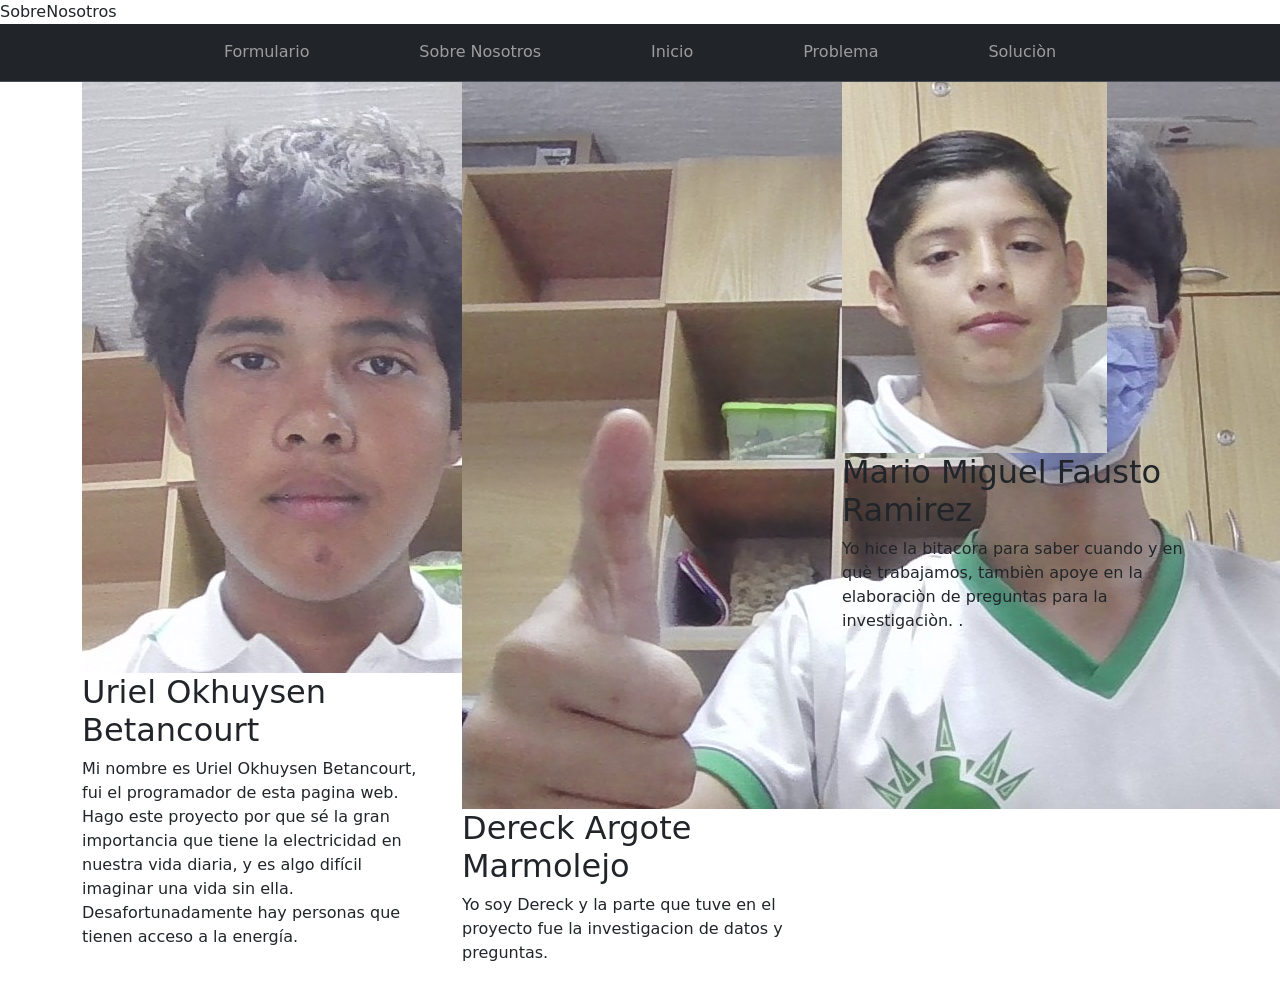
==== aboutUs/aboutUs.html @ 63bcc5ed "Update navigation links and stylesheet paths for consistency across multiple HTML files" ====
<!DOCTYPE html>
<html lang="en">

<head>
    <meta charset="UTF-8">
    <meta name="viewport" content="width=device-width, initial-scale=1.0">
    <base href="/ecohidro/">
    <link href="https://cdn.jsdelivr.net/npm/bootstrap@5.3.8/dist/css/bootstrap.min.css" rel="stylesheet"
        integrity="sha384-sRIl4kxILFvY47J16cr9ZwB07vP4J8+LH7qKQnuqkuIAvNWLzeN8tE5YBujZqJLB" crossorigin="anonymous">
    <script src="https://cdn.jsdelivr.net/npm/bootstrap@5.3.8/dist/js/bootstrap.bundle.min.js"
        integrity="sha384-FKyoEForCGlyvwx9Hj09JcYn3nv7wiPVlz7YYwJrWVcXK/BmnVDxM+D2scQbITxI"
        crossorigin="anonymous"></script>
    <link rel="stylesheet" href="aboutUs.css">
    <link rel="stylesheet" href="index.css">
    <title>Document</title>
</head>

<body>
    <div id="vertical-title">SobreNosotros</div>

    <nav class="navbar navbar-expand-md bg-dark sticky-top border-bottom" data-bs-theme="dark">
        <div class="container"> <a class="navbar-brand d-md-none" href="#"> <svg class="bi" width="24" height="24"
                    aria-hidden="true">
                    <use xlink:href="#aperture"></use>
                </svg>
                Aperture
            </a> <button class="navbar-toggler" type="button" data-bs-toggle="offcanvas" data-bs-target="#offcanvas"
                aria-controls="offcanvas" aria-label="Toggle navigation"> <span class="navbar-toggler-icon"></span>
            </button>
            <div class="offcanvas offcanvas-end" tabindex="-1" id="offcanvas" aria-labelledby="offcanvasLabel">
                <div class="offcanvas-header">
                    <h5 class="offcanvas-title" id="offcanvasLabel">Aperture</h5> <button type="button"
                        class="btn-close" data-bs-dismiss="offcanvas" aria-label="Close"></button>
                </div>
                <div class="offcanvas-body">
                    <ul class="navbar-nav flex-grow-1 justify-content-between">
                        <li class="nav-item"><a class="nav-link" href="#" aria-label="Aperture"> <svg class="bi"
                                    width="24" height="24" aria-hidden="true">
                                    <use xlink:href="#aperture"></use>
                                </svg> </a></li>
                        <li class="nav-item"><a class="nav-link" href="formulario/formulario.html">Formulario</a></li>
                        <li class="nav-item"><a class="nav-link" href="aboutUs/aboutUs.html">Sobre Nosotros</a></li>
                        <li class="nav-item"><a class="nav-link" href="index.html">Inicio</a></li>
                        <li class="nav-item"><a class="nav-link" href="info-problema/info-problema.html">Problema</a>
                        </li>
                        <li class="nav-item"><a class="nav-link" href="info-producto/info-producto.html">Soluciòn</a>
                        </li>
                        <li class="nav-item"><a class="nav-link" href="#" aria-label="Cart"> <svg class="bi" width="24"
                                    height="24" aria-hidden="true">
                                    <use xlink:href="#cart"></use>
                                </svg> </a></li>
                    </ul>
                </div>
            </div>
        </div>
    </nav>
    <div class="container">
        <div class="row">
            <div class="col-lg-4"> <img src="../imagenes/WIN_20260318_08_25_24_Pro.jpg" alt="Imagen de Uriel Okhuysen Betancurt, programador.">
        <h2 class="fw-normal">
            <font dir="auto" style="vertical-align: inherit;">
                <font dir="auto" style="vertical-align: inherit;">Uriel Okhuysen Betancourt</font>
            </font>
        </h2>
        <p>
            <font dir="auto" style="vertical-align: inherit;">
                <font dir="auto" style="vertical-align: inherit;">Mi nombre es Uriel Okhuysen Betancourt, fui el programador de esta pagina web. Hago este proyecto por que sé la gran importancia que tiene la electricidad en nuestra vida diaria, y es algo difícil imaginar una vida sin ella. Desafortunadamente hay personas que tienen acceso a la energía.</font>
            </font>
        </p>
        
    </div>

        <div class="col-lg-4"> <img src="../imagenes/WIN_20260325_08_03_50_Pro.jpg" alt="Imagen de Dereck Argote Marmolejo, investigador.">
        <h2 class="fw-normal">
            <font dir="auto" style="vertical-align: inherit;">
                <font dir="auto" style="vertical-align: inherit;">Dereck Argote Marmolejo</font>
            </font>
        </h2>
        <p>
            <font dir="auto" style="vertical-align: inherit;">
                <font dir="auto" style="vertical-align: inherit;"> Yo soy Dereck y la parte que tuve en el proyecto fue la investigacion de datos y preguntas.</font>
            </font>
        </p>
        
    </div>
        <div class="col-lg-4"> <img src="../imagenes/WIN_20260318_08_23_38_Pro.jpg" alt="Imagen de Mario Miguel Fausto Ramirez, investigador.">
        <h2 class="fw-normal">
            <font dir="auto" style="vertical-align: inherit;">
                <font dir="auto" style="vertical-align: inherit;">Mario Miguel Fausto Ramirez</font>
            </font>
        </h2>
        <p>
            <font dir="auto" style="vertical-align: inherit;">
                <font dir="auto" style="vertical-align: inherit;">Yo hice la bitacora para saber cuando y en què trabajamos, tambièn apoye en la elaboraciòn de preguntas para la investigaciòn.
                    .</font>
            </font>
        </p>
      
    </div>
        </div>
    </div>
</body>
    
</html>
---- aboutUs/aboutUs.css ----
/* styles for aboutUs.html */
img {
  width: 120px;
  height: 120px;
  border-radius: 50%;
  object-fit: cover;
  border: 3px solid #ddd;
  margin-bottom: 1rem;
}

/* remove underlines and white decorations from text */
p, h2, font, span, a {
  text-decoration: none !important;
  border: none !important;
  border-bottom: none !important;
  text-shadow: none !important;
  background: transparent !important;
  background-color: transparent !important;
  background-image: none !important;
  box-shadow: none !important;
  color: #000 !important;
  line-height: normal !important;
}

/* specifically target font elements */
font {
  background: transparent !important;
  background-color: transparent !important;
  background-image: none !important;
  color: #000 !important;
  text-decoration: none !important;
  box-shadow: none !important;
}

/* ensure paragraphs have no background */
p {
  background: transparent !important;
  background-color: transparent !important;
  background-image: none !important;
  color: #000 !important;
}
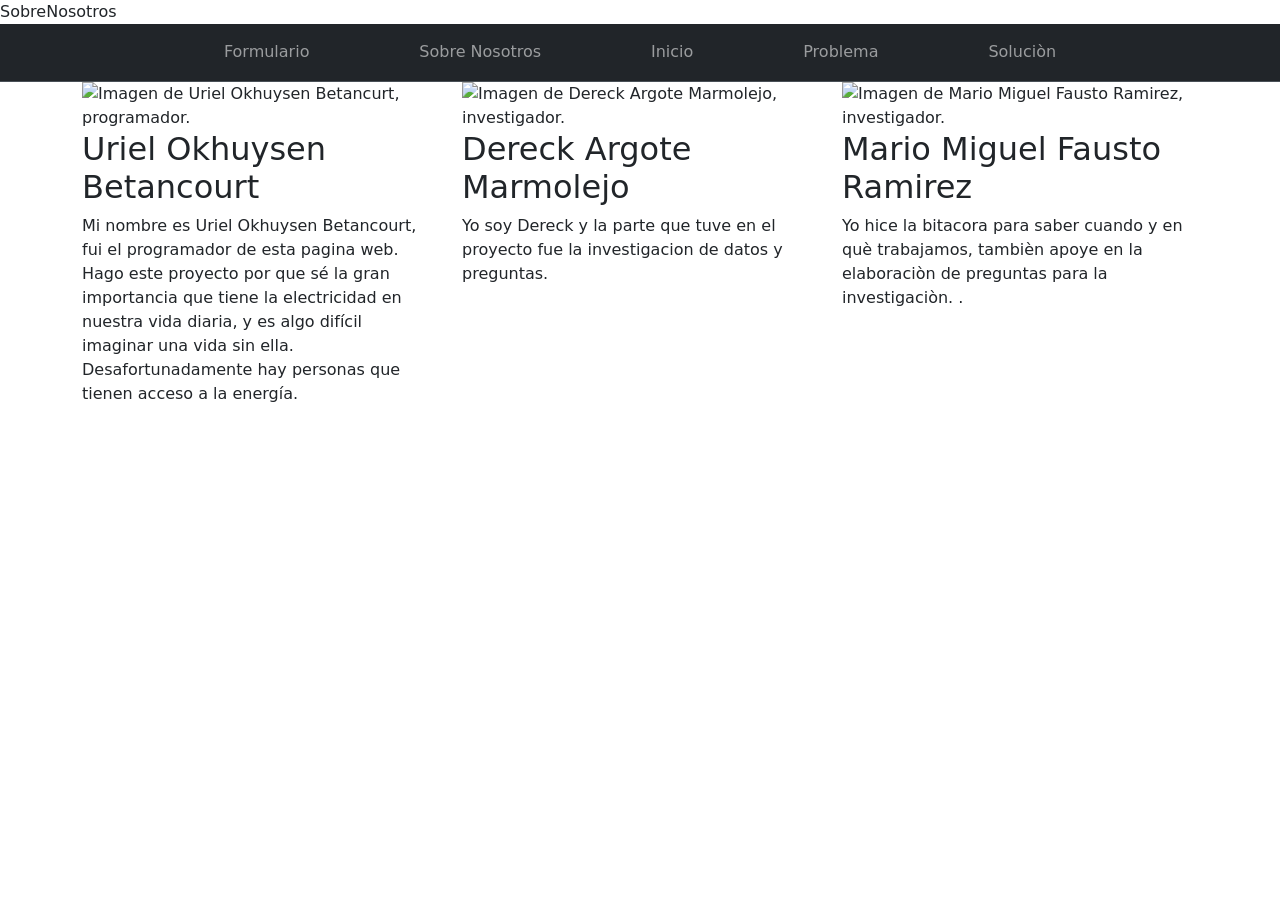
==== commit a675183f: "Update image paths in multiple HTML files for correct relative referencing" ====
--- a/aboutUs/aboutUs.html
+++ b/aboutUs/aboutUs.html
@@ -56,7 +56,7 @@
     </nav>
     <div class="container">
         <div class="row">
-            <div class="col-lg-4"> <img src="../imagenes/WIN_20260318_08_25_24_Pro.jpg" alt="Imagen de Uriel Okhuysen Betancurt, programador.">
+            <div class="col-lg-4"> <img src="imagenes/WIN_20260318_08_25_24_Pro.jpg" alt="Imagen de Uriel Okhuysen Betancurt, programador.">
         <h2 class="fw-normal">
             <font dir="auto" style="vertical-align: inherit;">
                 <font dir="auto" style="vertical-align: inherit;">Uriel Okhuysen Betancourt</font>
@@ -70,7 +70,7 @@
         
     </div>
 
-        <div class="col-lg-4"> <img src="../imagenes/WIN_20260325_08_03_50_Pro.jpg" alt="Imagen de Dereck Argote Marmolejo, investigador.">
+        <div class="col-lg-4"> <img src="imagenes/WIN_20260325_08_03_50_Pro.jpg" alt="Imagen de Dereck Argote Marmolejo, investigador.">
         <h2 class="fw-normal">
             <font dir="auto" style="vertical-align: inherit;">
                 <font dir="auto" style="vertical-align: inherit;">Dereck Argote Marmolejo</font>
@@ -83,7 +83,7 @@
         </p>
         
     </div>
-        <div class="col-lg-4"> <img src="../imagenes/WIN_20260318_08_23_38_Pro.jpg" alt="Imagen de Mario Miguel Fausto Ramirez, investigador.">
+        <div class="col-lg-4"> <img src="imagenes/WIN_20260318_08_23_38_Pro.jpg" alt="Imagen de Mario Miguel Fausto Ramirez, investigador.">
         <h2 class="fw-normal">
             <font dir="auto" style="vertical-align: inherit;">
                 <font dir="auto" style="vertical-align: inherit;">Mario Miguel Fausto Ramirez</font>
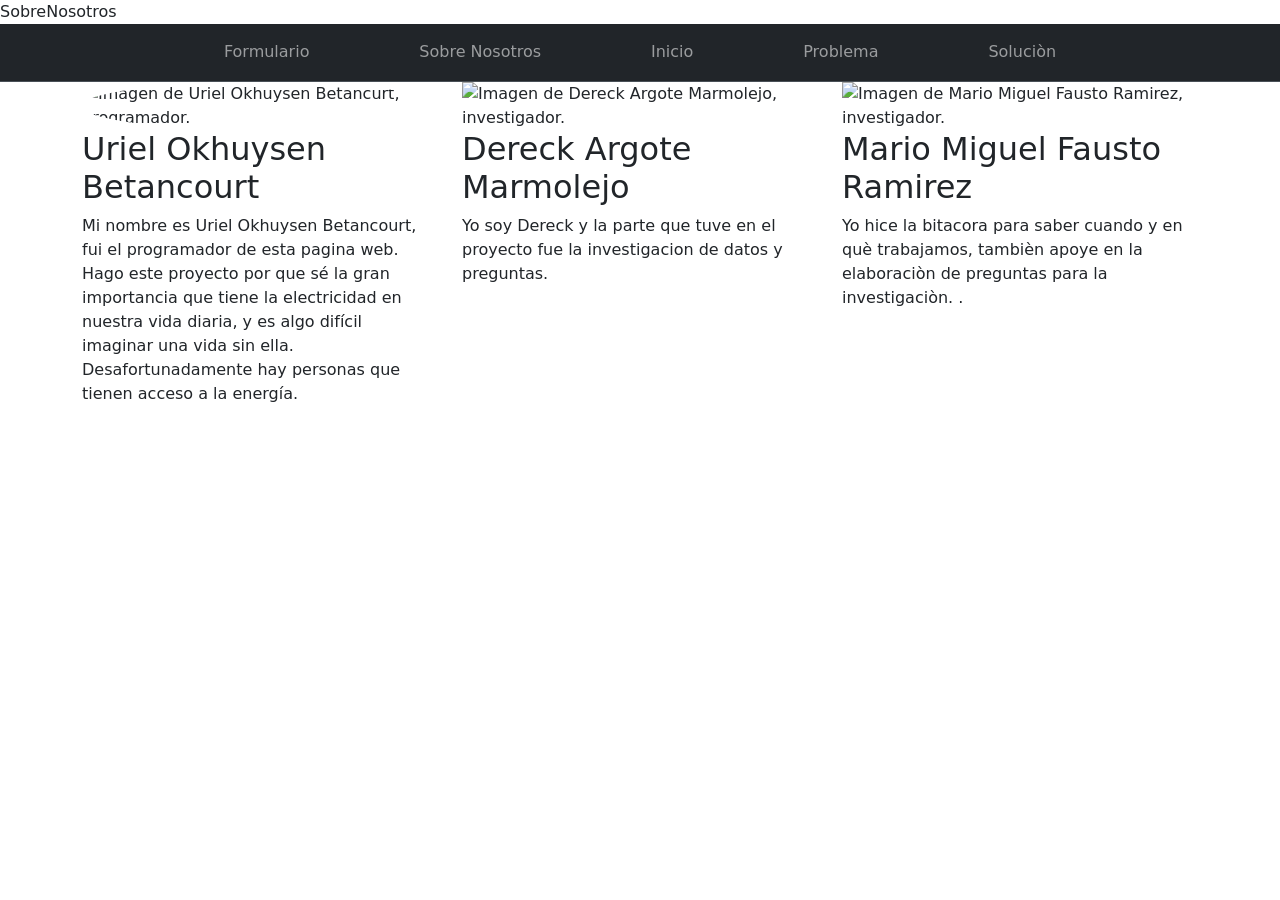
==== commit 2549a1c4: "Add rounded-circle class and height to Uriel's profile image for consistency" ====
--- a/aboutUs/aboutUs.html
+++ b/aboutUs/aboutUs.html
@@ -56,7 +56,7 @@
     </nav>
     <div class="container">
         <div class="row">
-            <div class="col-lg-4"> <img src="imagenes/WIN_20260318_08_25_24_Pro.jpg" alt="Imagen de Uriel Okhuysen Betancurt, programador.">
+            <div class="col-lg-4"> <img src="imagenes/WIN_20260318_08_25_24_Pro.jpg" class="about-profile-image rounded-circle" height="140" alt="Imagen de Uriel Okhuysen Betancurt, programador.">
         <h2 class="fw-normal">
             <font dir="auto" style="vertical-align: inherit;">
                 <font dir="auto" style="vertical-align: inherit;">Uriel Okhuysen Betancourt</font>
@@ -70,7 +70,7 @@
         
     </div>
 
-        <div class="col-lg-4"> <img src="imagenes/WIN_20260325_08_03_50_Pro.jpg" alt="Imagen de Dereck Argote Marmolejo, investigador.">
+        <div class="col-lg-4"> <img src="imagenes/WIN_20260325_08_03_50_Pro.jpg" class="about-profile-image" alt="Imagen de Dereck Argote Marmolejo, investigador.">
         <h2 class="fw-normal">
             <font dir="auto" style="vertical-align: inherit;">
                 <font dir="auto" style="vertical-align: inherit;">Dereck Argote Marmolejo</font>
@@ -83,7 +83,7 @@
         </p>
         
     </div>
-        <div class="col-lg-4"> <img src="imagenes/WIN_20260318_08_23_38_Pro.jpg" alt="Imagen de Mario Miguel Fausto Ramirez, investigador.">
+        <div class="col-lg-4"> <img src="imagenes/WIN_20260318_08_23_38_Pro.jpg" class="about-profile-image" alt="Imagen de Mario Miguel Fausto Ramirez, investigador.">
         <h2 class="fw-normal">
             <font dir="auto" style="vertical-align: inherit;">
                 <font dir="auto" style="vertical-align: inherit;">Mario Miguel Fausto Ramirez</font>
--- a/aboutUs/aboutUs.css
+++ b/aboutUs/aboutUs.css
@@ -1,11 +1,9 @@
-/* styles for aboutUs.html */
-img {
-  width: 120px;
-  height: 120px;
-  border-radius: 50%;
-  object-fit: cover;
-  border: 3px solid #ddd;
-  margin-bottom: 1rem;
+/* Images styling - circular and small */
+.about-profile-image {
+  width: 60px !important;
+  height: 60px !important;
+  border-radius: 50% !important;
+  object-fit: cover !important;
 }
 
 /* remove underlines and white decorations from text */
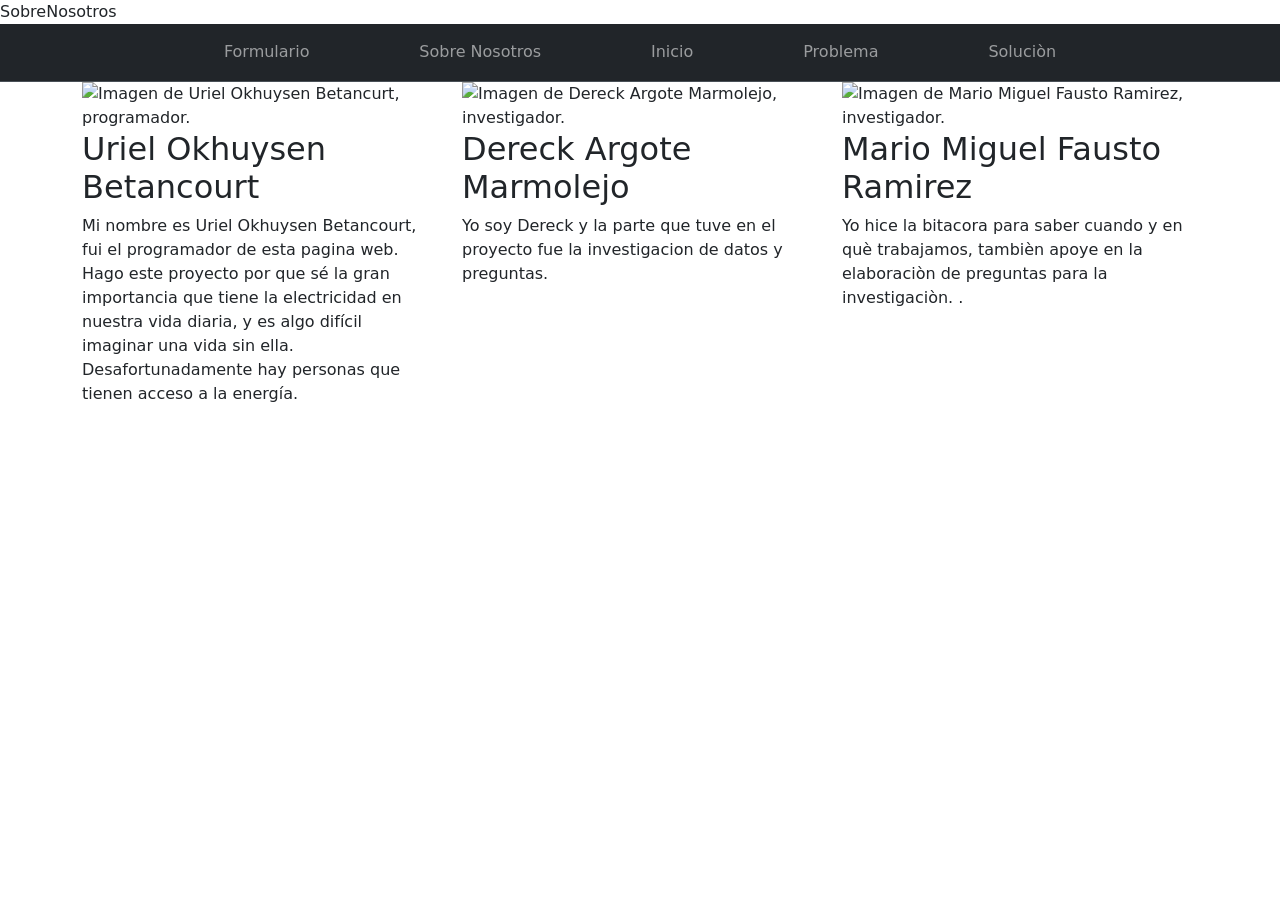
==== commit c495d7f9: "Refactor layout in aboutUs.html to apply rounded-circle class to the row for consistency" ====
--- a/aboutUs/aboutUs.html
+++ b/aboutUs/aboutUs.html
@@ -55,8 +55,8 @@
         </div>
     </nav>
     <div class="container">
-        <div class="row">
-            <div class="col-lg-4"> <img src="imagenes/WIN_20260318_08_25_24_Pro.jpg" class="about-profile-image rounded-circle" height="140" alt="Imagen de Uriel Okhuysen Betancurt, programador.">
+        <div class="row rounded-circle" height="140">
+            <div class="col-lg-4"> <img src="imagenes/WIN_20260318_08_25_24_Pro.jpg" class="about-profile-image"  alt="Imagen de Uriel Okhuysen Betancurt, programador.">
         <h2 class="fw-normal">
             <font dir="auto" style="vertical-align: inherit;">
                 <font dir="auto" style="vertical-align: inherit;">Uriel Okhuysen Betancourt</font>
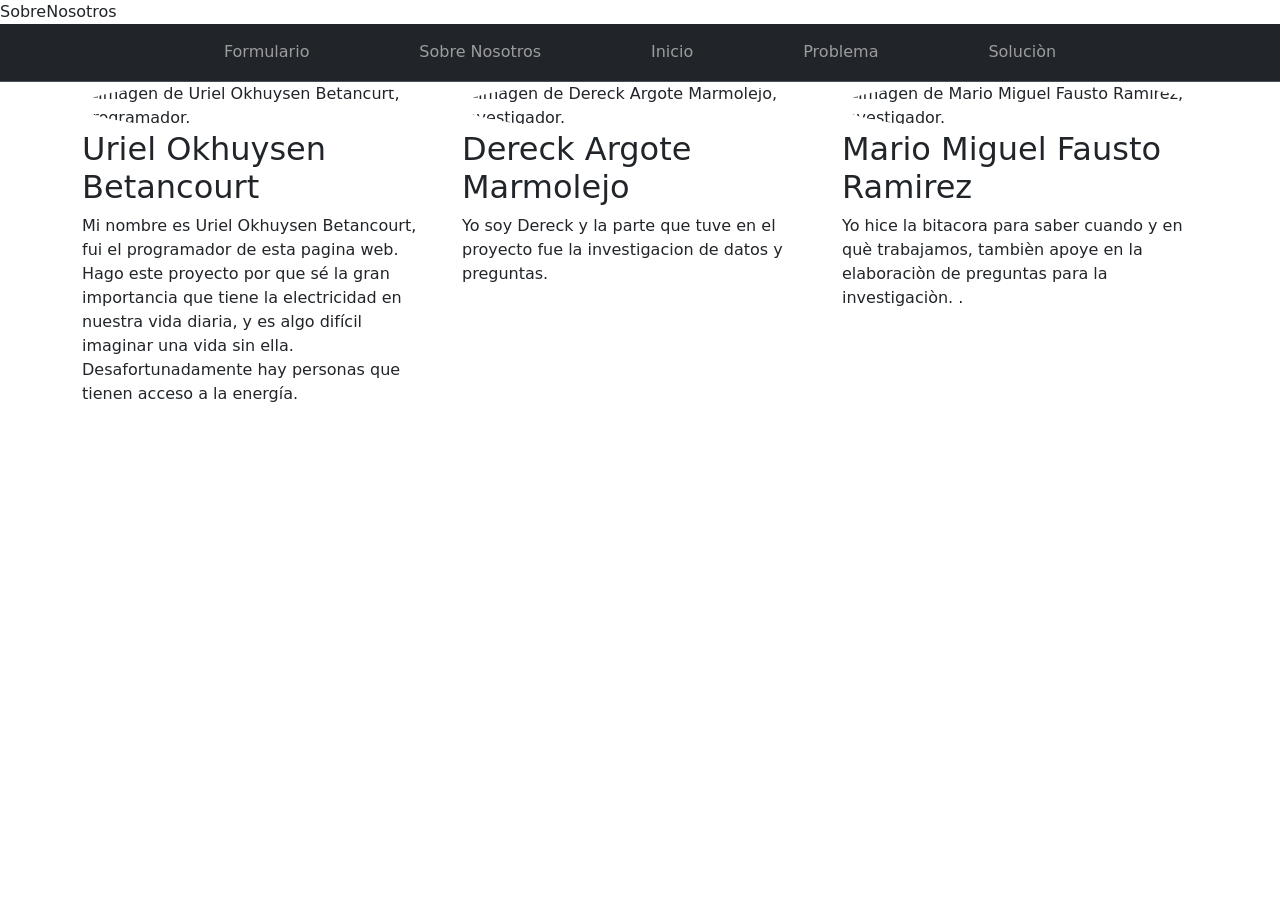
==== commit fabeb7b6: "Add consistent image styles to profile images in aboutUs.html" ====
--- a/aboutUs/aboutUs.html
+++ b/aboutUs/aboutUs.html
@@ -56,7 +56,7 @@
     </nav>
     <div class="container">
         <div class="row rounded-circle" height="140">
-            <div class="col-lg-4"> <img src="imagenes/WIN_20260318_08_25_24_Pro.jpg" class="about-profile-image"  alt="Imagen de Uriel Okhuysen Betancurt, programador.">
+            <div class="col-lg-4"> <img src="imagenes/WIN_20260318_08_25_24_Pro.jpg" class="about-profile-image" style="width:60px;height:60px;border-radius:50%;object-fit:cover;" alt="Imagen de Uriel Okhuysen Betancurt, programador.">
         <h2 class="fw-normal">
             <font dir="auto" style="vertical-align: inherit;">
                 <font dir="auto" style="vertical-align: inherit;">Uriel Okhuysen Betancourt</font>
@@ -70,7 +70,7 @@
         
     </div>
 
-        <div class="col-lg-4"> <img src="imagenes/WIN_20260325_08_03_50_Pro.jpg" class="about-profile-image" alt="Imagen de Dereck Argote Marmolejo, investigador.">
+        <div class="col-lg-4"> <img src="imagenes/WIN_20260325_08_03_50_Pro.jpg" class="about-profile-image" style="width:60px;height:60px;border-radius:50%;object-fit:cover;" alt="Imagen de Dereck Argote Marmolejo, investigador.">
         <h2 class="fw-normal">
             <font dir="auto" style="vertical-align: inherit;">
                 <font dir="auto" style="vertical-align: inherit;">Dereck Argote Marmolejo</font>
@@ -83,7 +83,7 @@
         </p>
         
     </div>
-        <div class="col-lg-4"> <img src="imagenes/WIN_20260318_08_23_38_Pro.jpg" class="about-profile-image" alt="Imagen de Mario Miguel Fausto Ramirez, investigador.">
+        <div class="col-lg-4"> <img src="imagenes/WIN_20260318_08_23_38_Pro.jpg" class="about-profile-image" style="width:60px;height:60px;border-radius:50%;object-fit:cover;" alt="Imagen de Mario Miguel Fausto Ramirez, investigador.">
         <h2 class="fw-normal">
             <font dir="auto" style="vertical-align: inherit;">
                 <font dir="auto" style="vertical-align: inherit;">Mario Miguel Fausto Ramirez</font>
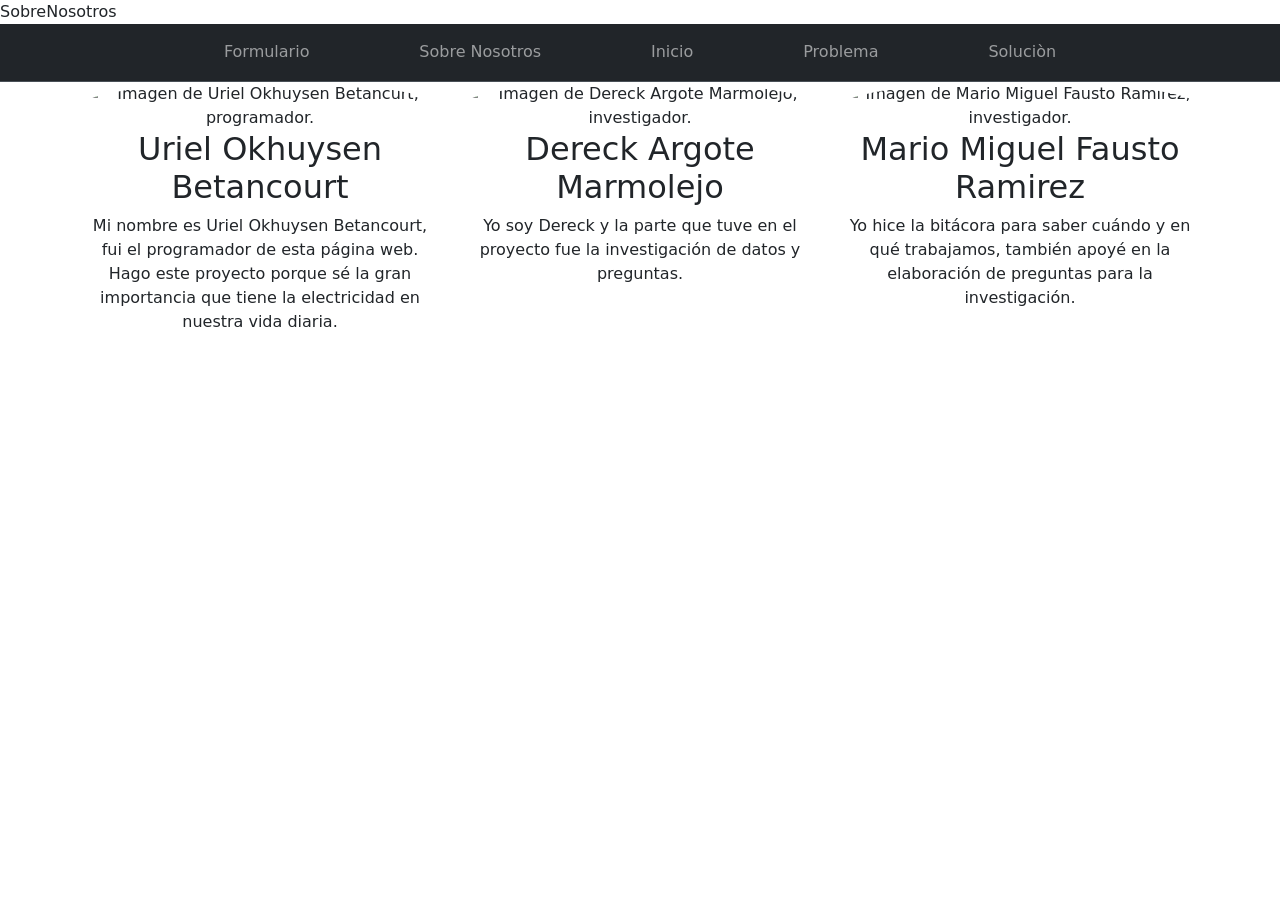
==== commit ba3e73da: "Refactor aboutUs.html to enhance profile section layout and improve text formatting for consistency" ====
--- a/aboutUs/aboutUs.html
+++ b/aboutUs/aboutUs.html
@@ -55,48 +55,24 @@
         </div>
     </nav>
     <div class="container">
-        <div class="row rounded-circle" height="140">
-            <div class="col-lg-4"> <img src="imagenes/WIN_20260318_08_25_24_Pro.jpg" class="about-profile-image" style="width:60px;height:60px;border-radius:50%;object-fit:cover;" alt="Imagen de Uriel Okhuysen Betancurt, programador.">
-        <h2 class="fw-normal">
-            <font dir="auto" style="vertical-align: inherit;">
-                <font dir="auto" style="vertical-align: inherit;">Uriel Okhuysen Betancourt</font>
-            </font>
-        </h2>
-        <p>
-            <font dir="auto" style="vertical-align: inherit;">
-                <font dir="auto" style="vertical-align: inherit;">Mi nombre es Uriel Okhuysen Betancourt, fui el programador de esta pagina web. Hago este proyecto por que sé la gran importancia que tiene la electricidad en nuestra vida diaria, y es algo difícil imaginar una vida sin ella. Desafortunadamente hay personas que tienen acceso a la energía.</font>
-            </font>
-        </p>
-        
-    </div>
+        <div class="row">
+            <div class="col-lg-4 text-center">
+                <img src="imagenes/WIN_20260318_08_25_24_Pro.jpg" style="width:60px !important;height:60px !important;border-radius:50% !important;object-fit:cover !important;" alt="Imagen de Uriel Okhuysen Betancurt, programador.">
+                <h2 class="fw-normal">Uriel Okhuysen Betancourt</h2>
+                <p>Mi nombre es Uriel Okhuysen Betancourt, fui el programador de esta página web. Hago este proyecto porque sé la gran importancia que tiene la electricidad en nuestra vida diaria.</p>
+            </div>
 
-        <div class="col-lg-4"> <img src="imagenes/WIN_20260325_08_03_50_Pro.jpg" class="about-profile-image" style="width:60px;height:60px;border-radius:50%;object-fit:cover;" alt="Imagen de Dereck Argote Marmolejo, investigador.">
-        <h2 class="fw-normal">
-            <font dir="auto" style="vertical-align: inherit;">
-                <font dir="auto" style="vertical-align: inherit;">Dereck Argote Marmolejo</font>
-            </font>
-        </h2>
-        <p>
-            <font dir="auto" style="vertical-align: inherit;">
-                <font dir="auto" style="vertical-align: inherit;"> Yo soy Dereck y la parte que tuve en el proyecto fue la investigacion de datos y preguntas.</font>
-            </font>
-        </p>
-        
-    </div>
-        <div class="col-lg-4"> <img src="imagenes/WIN_20260318_08_23_38_Pro.jpg" class="about-profile-image" style="width:60px;height:60px;border-radius:50%;object-fit:cover;" alt="Imagen de Mario Miguel Fausto Ramirez, investigador.">
-        <h2 class="fw-normal">
-            <font dir="auto" style="vertical-align: inherit;">
-                <font dir="auto" style="vertical-align: inherit;">Mario Miguel Fausto Ramirez</font>
-            </font>
-        </h2>
-        <p>
-            <font dir="auto" style="vertical-align: inherit;">
-                <font dir="auto" style="vertical-align: inherit;">Yo hice la bitacora para saber cuando y en què trabajamos, tambièn apoye en la elaboraciòn de preguntas para la investigaciòn.
-                    .</font>
-            </font>
-        </p>
-      
-    </div>
+            <div class="col-lg-4 text-center">
+                <img src="imagenes/WIN_20260325_08_03_50_Pro.jpg" style="width:60px !important;height:60px !important;border-radius:50% !important;object-fit:cover !important;" alt="Imagen de Dereck Argote Marmolejo, investigador.">
+                <h2 class="fw-normal">Dereck Argote Marmolejo</h2>
+                <p>Yo soy Dereck y la parte que tuve en el proyecto fue la investigación de datos y preguntas.</p>
+            </div>
+
+            <div class="col-lg-4 text-center">
+                <img src="imagenes/WIN_20260318_08_23_38_Pro.jpg" style="width:60px !important;height:60px !important;border-radius:50% !important;object-fit:cover !important;" alt="Imagen de Mario Miguel Fausto Ramirez, investigador.">
+                <h2 class="fw-normal">Mario Miguel Fausto Ramirez</h2>
+                <p>Yo hice la bitácora para saber cuándo y en qué trabajamos, también apoyé en la elaboración de preguntas para la investigación.</p>
+            </div>
         </div>
     </div>
 </body>
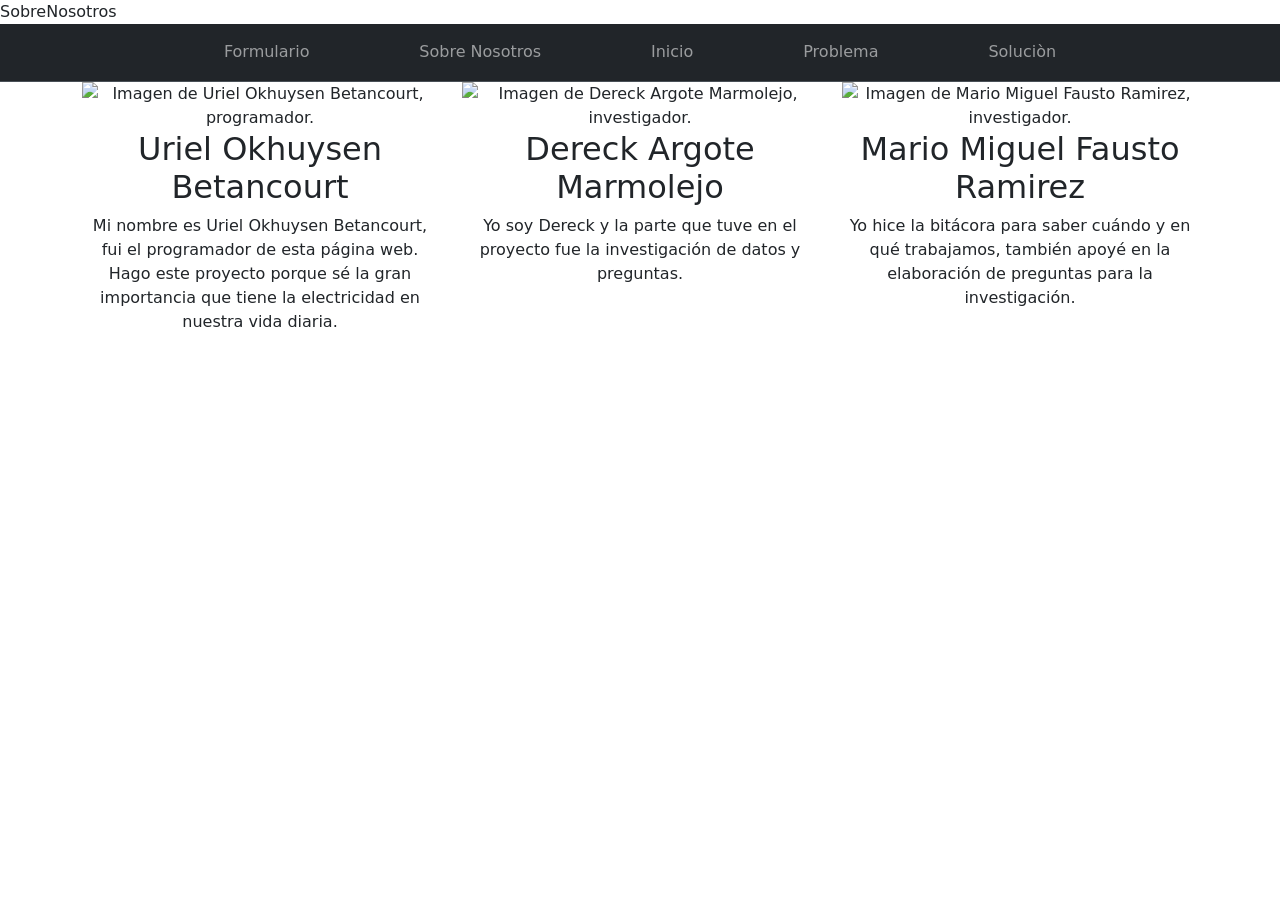
==== commit 629e1edf: "Update profile image styles and enhance text formatting for consistency across About Us page" ====
--- a/aboutUs/aboutUs.html
+++ b/aboutUs/aboutUs.html
@@ -57,19 +57,19 @@
     <div class="container">
         <div class="row">
             <div class="col-lg-4 text-center">
-                <img src="imagenes/WIN_20260318_08_25_24_Pro.jpg" style="width:60px !important;height:60px !important;border-radius:50% !important;object-fit:cover !important;" alt="Imagen de Uriel Okhuysen Betancurt, programador.">
+                <img src="imagenes/WIN_20260318_08_25_24_Pro.jpg" class="about-profile-image" alt="Imagen de Uriel Okhuysen Betancourt, programador." >
                 <h2 class="fw-normal">Uriel Okhuysen Betancourt</h2>
                 <p>Mi nombre es Uriel Okhuysen Betancourt, fui el programador de esta página web. Hago este proyecto porque sé la gran importancia que tiene la electricidad en nuestra vida diaria.</p>
             </div>
 
             <div class="col-lg-4 text-center">
-                <img src="imagenes/WIN_20260325_08_03_50_Pro.jpg" style="width:60px !important;height:60px !important;border-radius:50% !important;object-fit:cover !important;" alt="Imagen de Dereck Argote Marmolejo, investigador.">
+                <img src="imagenes/WIN_20260325_08_03_50_Pro.jpg" class="about-profile-image" alt="Imagen de Dereck Argote Marmolejo, investigador.">
                 <h2 class="fw-normal">Dereck Argote Marmolejo</h2>
                 <p>Yo soy Dereck y la parte que tuve en el proyecto fue la investigación de datos y preguntas.</p>
             </div>
 
             <div class="col-lg-4 text-center">
-                <img src="imagenes/WIN_20260318_08_23_38_Pro.jpg" style="width:60px !important;height:60px !important;border-radius:50% !important;object-fit:cover !important;" alt="Imagen de Mario Miguel Fausto Ramirez, investigador.">
+                <img src="imagenes/WIN_20260318_08_23_38_Pro.jpg" class="about-profile-image" alt="Imagen de Mario Miguel Fausto Ramirez, investigador.">
                 <h2 class="fw-normal">Mario Miguel Fausto Ramirez</h2>
                 <p>Yo hice la bitácora para saber cuándo y en qué trabajamos, también apoyé en la elaboración de preguntas para la investigación.</p>
             </div>
--- a/aboutUs/aboutUs.css
+++ b/aboutUs/aboutUs.css
@@ -1,39 +1,82 @@
-/* Images styling - circular and small */
-.about-profile-image {
-  width: 60px !important;
-  height: 60px !important;
+/* Polished presentation for About Us page (no HTML changes) */
+:root{
+  --card-bg: #ffffff;
+  --card-border: rgba(0,0,0,0.06);
+  --muted: #555;
+  --accent: #0b5ed7;
+}
+
+body {
+  font-family: -apple-system, BlinkMacSystemFont, 'Segoe UI', Roboto, 'Helvetica Neue', Arial;
+  color: #222;
+}
+
+.container {
+  max-width: 1100px;
+}
+
+.row {
+  gap: 1.25rem;
+}
+
+.col-lg-4 {
+  background: var(--card-bg);
+  border: 1px solid var(--card-border);
+  border-radius: 10px;
+  padding: 1.25rem 1rem;
+  box-shadow: 0 6px 18px rgba(16,24,40,0.06);
+  display: flex;
+  flex-direction: column;
+  align-items: center;
+  text-align: center;
+  transition: transform .18s ease, box-shadow .18s ease;
+}
+
+.col-lg-4:hover{
+  transform: translateY(-6px);
+  box-shadow: 0 14px 30px rgba(16,24,40,0.09);
+}
+
+.col-lg-4 img.about-profile-image {
+  width: 140px !important;
+  height: 140px !important;
   border-radius: 50% !important;
   object-fit: cover !important;
+  margin-bottom: 1rem !important;
+  border: 3px solid rgba(11,94,215,0.12) !important;
 }
 
-/* remove underlines and white decorations from text */
-p, h2, font, span, a {
-  text-decoration: none !important;
-  border: none !important;
-  border-bottom: none !important;
-  text-shadow: none !important;
-  background: transparent !important;
-  background-color: transparent !important;
-  background-image: none !important;
-  box-shadow: none !important;
-  color: #000 !important;
-  line-height: normal !important;
+.col-lg-4 h2 {
+  font-size: 1.15rem;
+  margin: 0.5rem 0 0.5rem;
+  font-weight: 700;
+  color: #0b2540;
 }
 
-/* specifically target font elements */
-font {
-  background: transparent !important;
-  background-color: transparent !important;
-  background-image: none !important;
-  color: #000 !important;
-  text-decoration: none !important;
-  box-shadow: none !important;
+.col-lg-4 p {
+  font-size: 1rem;
+  color: var(--muted);
+  margin: 0;
+  line-height: 1.6;
 }
 
-/* ensure paragraphs have no background */
-p {
-  background: transparent !important;
-  background-color: transparent !important;
-  background-image: none !important;
-  color: #000 !important;
-}+.col-lg-4{min-height:280px}
+
+/* tidy up legacy font tags and force neutrality inside cards */
+.col-lg-4 font, .col-lg-4 span, .col-lg-4 a {
+  all: unset;
+  display: inline;
+}
+
+/* responsive spacing */
+@media (max-width: 767px){
+  .col-lg-4{padding:1rem;}
+  .container{padding:0 1rem}
+}
+
+/* small helper for page title (keeps structure unchanged) */
+.container::before{
+  content: '';
+}
+
+/* end styles */
